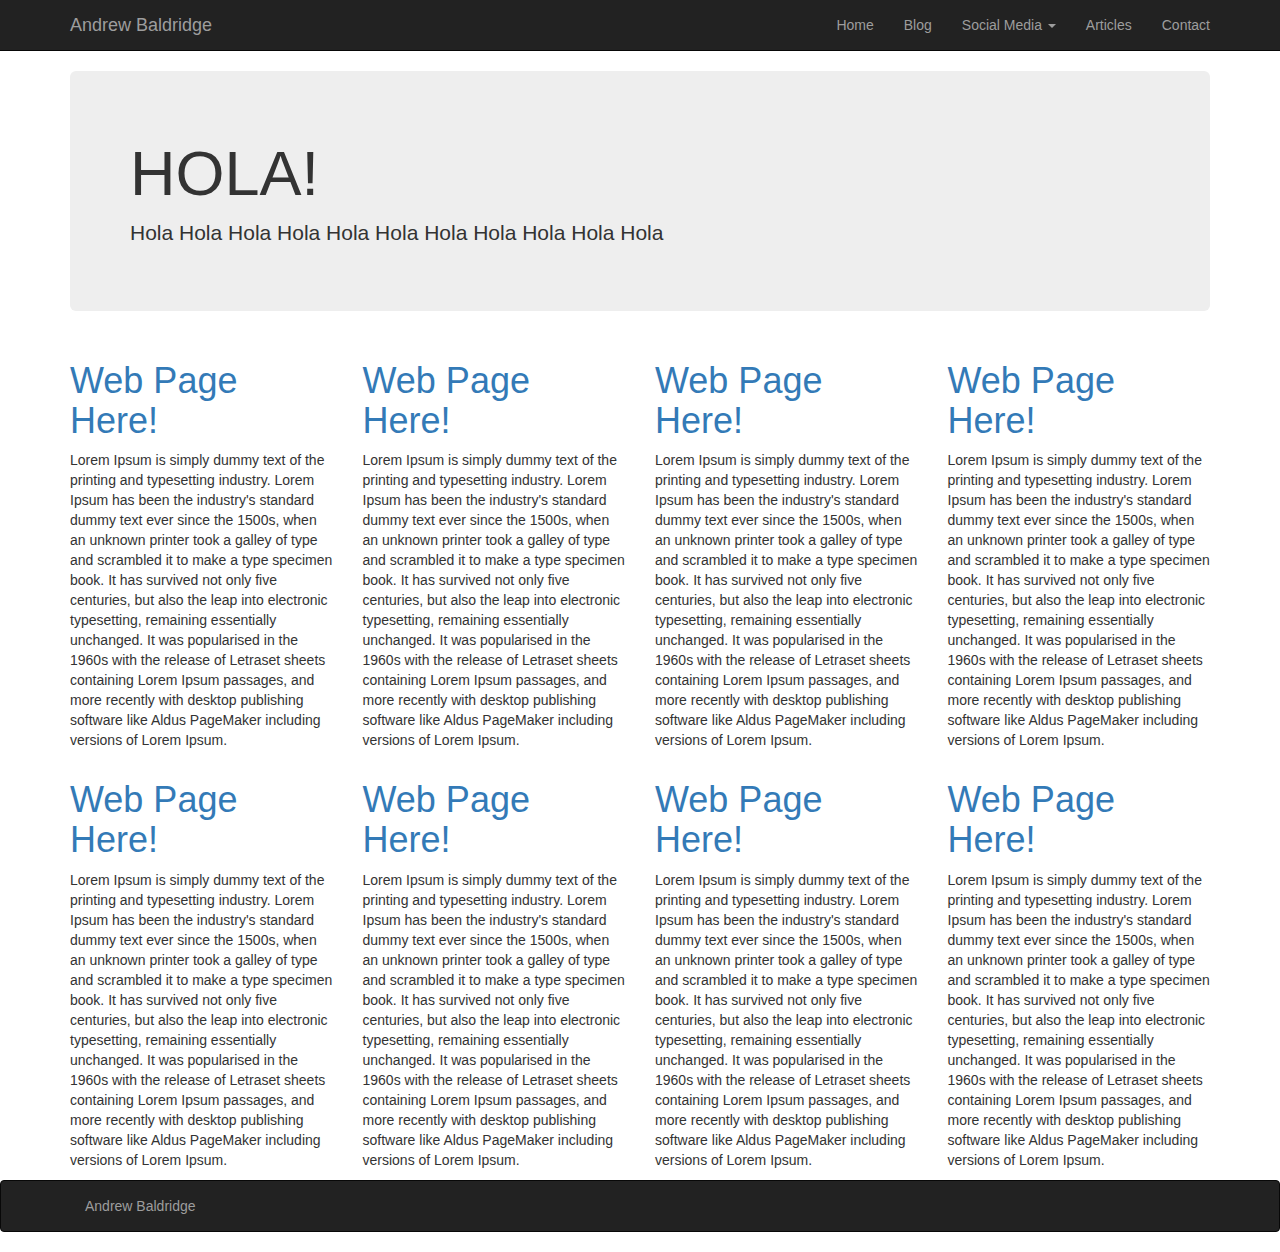
==== index.html @ 38863639 "Commit message" ====
<!DOCTYPE html>
<html>
        <head>
                <title>Homepage</title>
                <meta name="viewport" content="width=device-width, initial-scale=1.0">
                <link href = "css/bootstrap.min.css" rel = "stylesheet">
                <link href = "styles.css" rel = "stylesheet">
        </head>
        <body>
 
                <div class = "navbar navbar-inverse navbar-static-top">
                        <div class = "container">
                               
                                <a href = "#" class = "navbar-brand">Andrew Baldridge</a>
                               
                                <button class = "navbar-toggle" data-toggle = "collapse" data-target = ".navHeaderCollapse">
                                        <span class = "icon-bar"></span>
                                        <span class = "icon-bar"></span>
                                        <span class = "icon-bar"></span>
                                </button>
                               
                                <div class = "collapse navbar-collapse navHeaderCollapse">
                               
                                        <ul class = "nav navbar-nav navbar-right">
                                       
                                                <li><a href = "#">Home</a></li>
                                                <li><a href = "Blog.html">Blog</a></li>
                                                <li class = "dropdown">
                                                       
                                                        <a href = "#" class = "dropdown-toggle" data-toggle = "dropdown">Social Media <b class = "caret"></b></a>
                                                        <ul class = "dropdown-menu">
                                                                <li><a href = "#">Twitter</a></li>
                                                                <li><a href = "#">Facebook</a></li>
                                                                <li><a href = "#">Google+</a></li>
                                                                <li><a href = "#">Instagram</a></li>
                                                        </ul>
                                               
                                                </li>
                                                <li><a href = "Articles.html">Articles</a></li>
                                                <li><a href = "#">Contact</a></li>
                                       
                                        </ul>
                               
                                </div>
                               
                        </div>
                </div>
				<div class ="container">
					<div class = "jumbotron">
						<h1> HOLA! </h1>
						<p>Hola Hola Hola Hola Hola Hola Hola Hola Hola Hola Hola </p>
					</div>
				
				</div>
				<div class ="container">
					<div class = "row">
						<div class = "col-md-3">
							<h1><a href = "#">Web Page Here!</a></h1>
							<p>Lorem Ipsum is simply dummy text of the printing and typesetting industry. Lorem Ipsum has been the industry's 
							standard dummy text ever since the 1500s, when an unknown printer took a galley of type and scrambled it to make a type 
							specimen book. It has survived not only five centuries, but also the leap into electronic typesetting, remaining essentially 
							unchanged. It was popularised in the 1960s with the release of Letraset sheets containing Lorem Ipsum passages, and more recently
							with desktop publishing software like Aldus PageMaker including versions of Lorem Ipsum.</p>
						</div>
						<div class = "col-md-3">
							<h1><a href = "#">Web Page Here!</a></h1>
							<p>Lorem Ipsum is simply dummy text of the printing and typesetting industry. Lorem Ipsum has been the industry's 
							standard dummy text ever since the 1500s, when an unknown printer took a galley of type and scrambled it to make a type 
							specimen book. It has survived not only five centuries, but also the leap into electronic typesetting, remaining essentially 
							unchanged. It was popularised in the 1960s with the release of Letraset sheets containing Lorem Ipsum passages, and more recently
							with desktop publishing software like Aldus PageMaker including versions of Lorem Ipsum.</p>
						</div>
						<div class = "col-md-3">
							<h1><a href = "#">Web Page Here!</a></h1>
							<p>Lorem Ipsum is simply dummy text of the printing and typesetting industry. Lorem Ipsum has been the industry's 
							standard dummy text ever since the 1500s, when an unknown printer took a galley of type and scrambled it to make a type 
							specimen book. It has survived not only five centuries, but also the leap into electronic typesetting, remaining essentially 
							unchanged. It was popularised in the 1960s with the release of Letraset sheets containing Lorem Ipsum passages, and more recently
							with desktop publishing software like Aldus PageMaker including versions of Lorem Ipsum.</p>
						</div>
						<div class = "col-md-3">
							<h1><a href = "#">Web Page Here!</a></h1>
							<p>Lorem Ipsum is simply dummy text of the printing and typesetting industry. Lorem Ipsum has been the industry's 
							standard dummy text ever since the 1500s, when an unknown printer took a galley of type and scrambled it to make a type 
							specimen book. It has survived not only five centuries, but also the leap into electronic typesetting, remaining essentially 
							unchanged. It was popularised in the 1960s with the release of Letraset sheets containing Lorem Ipsum passages, and more recently
							with desktop publishing software like Aldus PageMaker including versions of Lorem Ipsum.</p>
						</div>
					</div>
					<div class = "row">
						<div class = "col-md-3">
							<h1><a href = "#">Web Page Here!</a></h1>
							<p>Lorem Ipsum is simply dummy text of the printing and typesetting industry. Lorem Ipsum has been the industry's 
							standard dummy text ever since the 1500s, when an unknown printer took a galley of type and scrambled it to make a type 
							specimen book. It has survived not only five centuries, but also the leap into electronic typesetting, remaining essentially 
							unchanged. It was popularised in the 1960s with the release of Letraset sheets containing Lorem Ipsum passages, and more recently
							with desktop publishing software like Aldus PageMaker including versions of Lorem Ipsum.</p>
						</div>
						<div class = "col-md-3">
							<h1><a href = "#">Web Page Here!</a></h1>
							<p>Lorem Ipsum is simply dummy text of the printing and typesetting industry. Lorem Ipsum has been the industry's 
							standard dummy text ever since the 1500s, when an unknown printer took a galley of type and scrambled it to make a type 
							specimen book. It has survived not only five centuries, but also the leap into electronic typesetting, remaining essentially 
							unchanged. It was popularised in the 1960s with the release of Letraset sheets containing Lorem Ipsum passages, and more recently
							with desktop publishing software like Aldus PageMaker including versions of Lorem Ipsum.</p>
						</div>
						<div class = "col-md-3">
							<h1><a href = "#">Web Page Here!</a></h1>
							<p>Lorem Ipsum is simply dummy text of the printing and typesetting industry. Lorem Ipsum has been the industry's 
							standard dummy text ever since the 1500s, when an unknown printer took a galley of type and scrambled it to make a type 
							specimen book. It has survived not only five centuries, but also the leap into electronic typesetting, remaining essentially 
							unchanged. It was popularised in the 1960s with the release of Letraset sheets containing Lorem Ipsum passages, and more recently
							with desktop publishing software like Aldus PageMaker including versions of Lorem Ipsum.</p>
						</div>
						<div class = "col-md-3">
							<h1><a href = "#">Web Page Here!</a></h1>
							<p>Lorem Ipsum is simply dummy text of the printing and typesetting industry. Lorem Ipsum has been the industry's 
							standard dummy text ever since the 1500s, when an unknown printer took a galley of type and scrambled it to make a type 
							specimen book. It has survived not only five centuries, but also the leap into electronic typesetting, remaining essentially 
							unchanged. It was popularised in the 1960s with the release of Letraset sheets containing Lorem Ipsum passages, and more recently
							with desktop publishing software like Aldus PageMaker including versions of Lorem Ipsum.</p>
						</div>
					</div>
				</div>
				<div class = "navbar navbar-inverse navbar-static-bottom">
					<div class = "container">
						<p class = "navbar-text">Andrew Baldridge</p>
					</div>
				</div>
				
                <script src = "http://ajax.googleapis.com/ajax/libs/jquery/1.10.2/jquery.min.js"></script>
                <script src = "js/bootstrap.js"></script>
               
        </body>
</html>
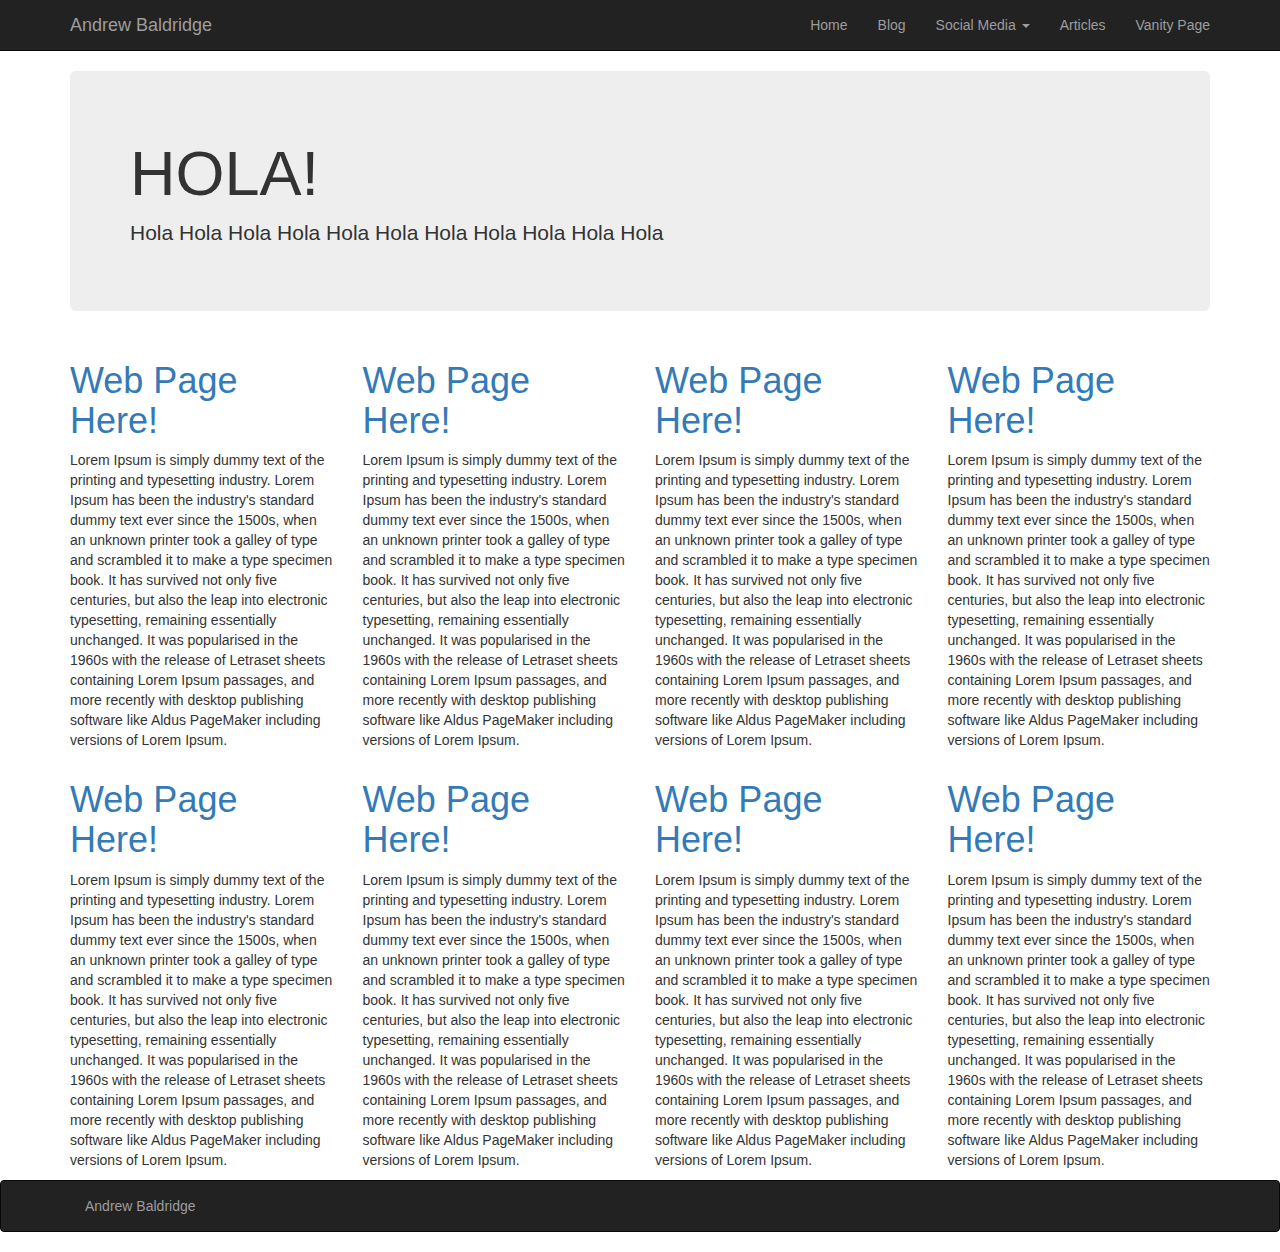
==== commit 047904e8: "Commit Message" ====
--- a/index.html
+++ b/index.html
@@ -37,7 +37,7 @@
                                                
                                                 </li>
                                                 <li><a href = "Articles.html">Articles</a></li>
-                                                <li><a href = "#">Contact</a></li>
+                                                <li><a href = "Home.html">Vanity Page</a></li>
                                        
                                         </ul>
                                
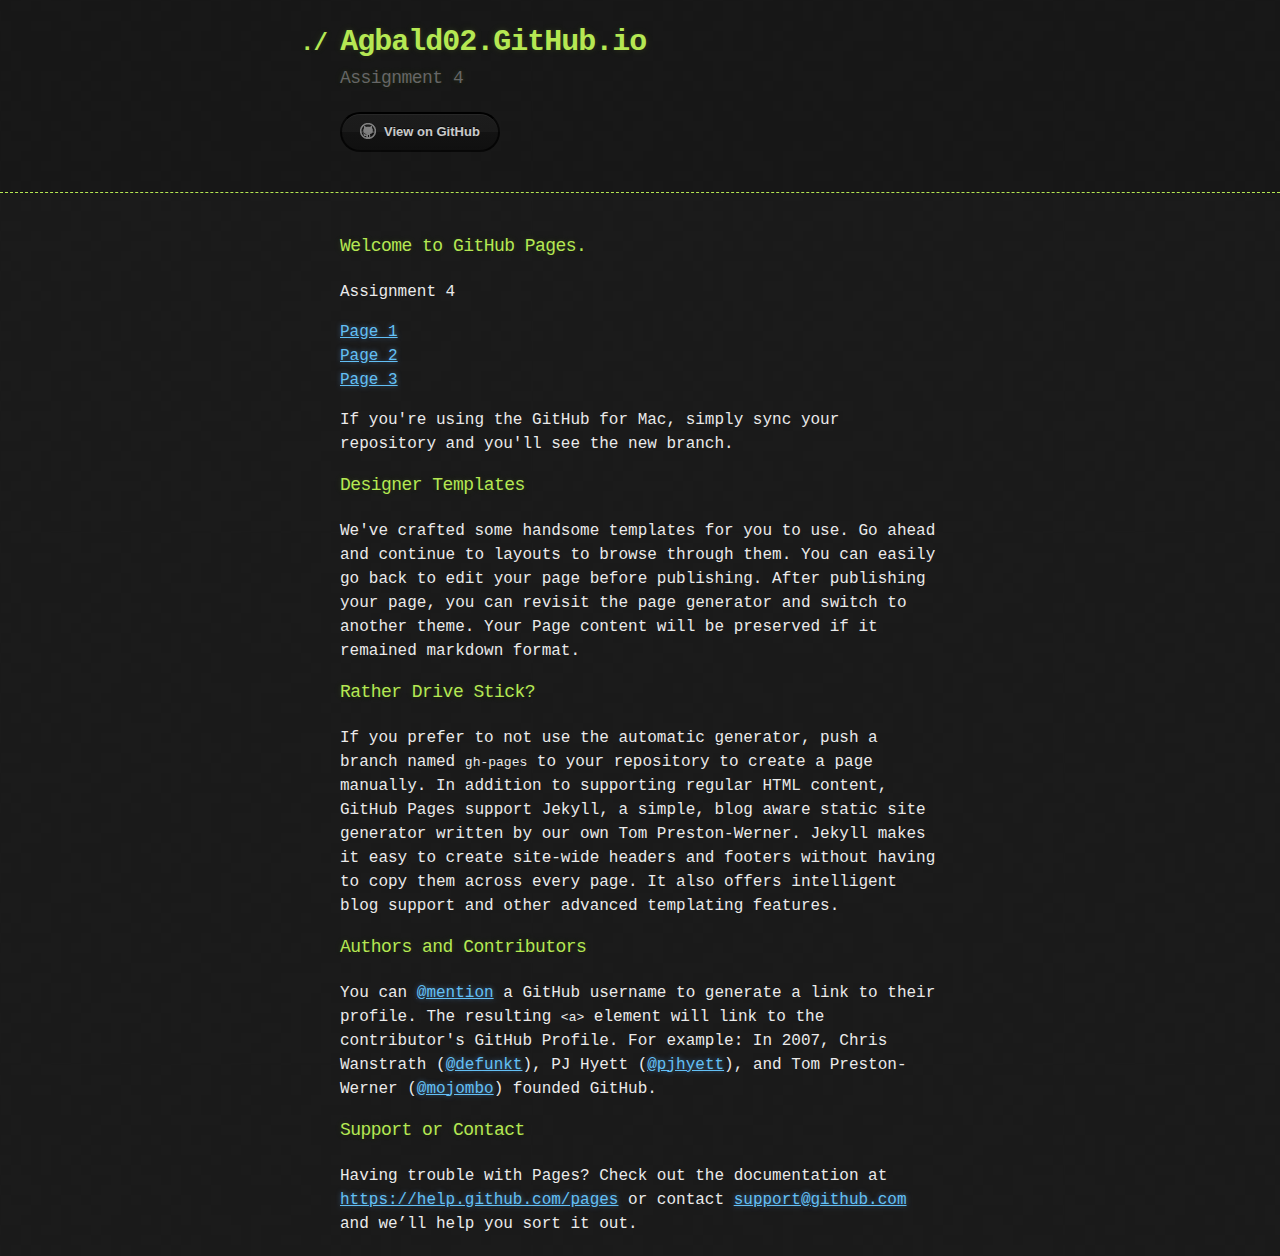
==== commit a55c187b: "Commit Message" ====
--- a/index.html
+++ b/index.html
@@ -1,135 +1,66 @@
-<!DOCTYPE html>
+﻿<!DOCTYPE html>
 <html>
-        <head>
-                <title>Homepage</title>
-                <meta name="viewport" content="width=device-width, initial-scale=1.0">
-                <link href = "css/bootstrap.min.css" rel = "stylesheet">
-                <link href = "styles.css" rel = "stylesheet">
-        </head>
-        <body>
- 
-                <div class = "navbar navbar-inverse navbar-static-top">
-                        <div class = "container">
-                               
-                                <a href = "#" class = "navbar-brand">Andrew Baldridge</a>
-                               
-                                <button class = "navbar-toggle" data-toggle = "collapse" data-target = ".navHeaderCollapse">
-                                        <span class = "icon-bar"></span>
-                                        <span class = "icon-bar"></span>
-                                        <span class = "icon-bar"></span>
-                                </button>
-                               
-                                <div class = "collapse navbar-collapse navHeaderCollapse">
-                               
-                                        <ul class = "nav navbar-nav navbar-right">
-                                       
-                                                <li><a href = "#">Home</a></li>
-                                                <li><a href = "Blog.html">Blog</a></li>
-                                                <li class = "dropdown">
-                                                       
-                                                        <a href = "#" class = "dropdown-toggle" data-toggle = "dropdown">Social Media <b class = "caret"></b></a>
-                                                        <ul class = "dropdown-menu">
-                                                                <li><a href = "#">Twitter</a></li>
-                                                                <li><a href = "#">Facebook</a></li>
-                                                                <li><a href = "#">Google+</a></li>
-                                                                <li><a href = "#">Instagram</a></li>
-                                                        </ul>
-                                               
-                                                </li>
-                                                <li><a href = "Articles.html">Articles</a></li>
-                                                <li><a href = "Home.html">Vanity Page</a></li>
-                                       
-                                        </ul>
-                               
-                                </div>
-                               
-                        </div>
-                </div>
-				<div class ="container">
-					<div class = "jumbotron">
-						<h1> HOLA! </h1>
-						<p>Hola Hola Hola Hola Hola Hola Hola Hola Hola Hola Hola </p>
-					</div>
-				
-				</div>
-				<div class ="container">
-					<div class = "row">
-						<div class = "col-md-3">
-							<h1><a href = "#">Web Page Here!</a></h1>
-							<p>Lorem Ipsum is simply dummy text of the printing and typesetting industry. Lorem Ipsum has been the industry's 
-							standard dummy text ever since the 1500s, when an unknown printer took a galley of type and scrambled it to make a type 
-							specimen book. It has survived not only five centuries, but also the leap into electronic typesetting, remaining essentially 
-							unchanged. It was popularised in the 1960s with the release of Letraset sheets containing Lorem Ipsum passages, and more recently
-							with desktop publishing software like Aldus PageMaker including versions of Lorem Ipsum.</p>
-						</div>
-						<div class = "col-md-3">
-							<h1><a href = "#">Web Page Here!</a></h1>
-							<p>Lorem Ipsum is simply dummy text of the printing and typesetting industry. Lorem Ipsum has been the industry's 
-							standard dummy text ever since the 1500s, when an unknown printer took a galley of type and scrambled it to make a type 
-							specimen book. It has survived not only five centuries, but also the leap into electronic typesetting, remaining essentially 
-							unchanged. It was popularised in the 1960s with the release of Letraset sheets containing Lorem Ipsum passages, and more recently
-							with desktop publishing software like Aldus PageMaker including versions of Lorem Ipsum.</p>
-						</div>
-						<div class = "col-md-3">
-							<h1><a href = "#">Web Page Here!</a></h1>
-							<p>Lorem Ipsum is simply dummy text of the printing and typesetting industry. Lorem Ipsum has been the industry's 
-							standard dummy text ever since the 1500s, when an unknown printer took a galley of type and scrambled it to make a type 
-							specimen book. It has survived not only five centuries, but also the leap into electronic typesetting, remaining essentially 
-							unchanged. It was popularised in the 1960s with the release of Letraset sheets containing Lorem Ipsum passages, and more recently
-							with desktop publishing software like Aldus PageMaker including versions of Lorem Ipsum.</p>
-						</div>
-						<div class = "col-md-3">
-							<h1><a href = "#">Web Page Here!</a></h1>
-							<p>Lorem Ipsum is simply dummy text of the printing and typesetting industry. Lorem Ipsum has been the industry's 
-							standard dummy text ever since the 1500s, when an unknown printer took a galley of type and scrambled it to make a type 
-							specimen book. It has survived not only five centuries, but also the leap into electronic typesetting, remaining essentially 
-							unchanged. It was popularised in the 1960s with the release of Letraset sheets containing Lorem Ipsum passages, and more recently
-							with desktop publishing software like Aldus PageMaker including versions of Lorem Ipsum.</p>
-						</div>
-					</div>
-					<div class = "row">
-						<div class = "col-md-3">
-							<h1><a href = "#">Web Page Here!</a></h1>
-							<p>Lorem Ipsum is simply dummy text of the printing and typesetting industry. Lorem Ipsum has been the industry's 
-							standard dummy text ever since the 1500s, when an unknown printer took a galley of type and scrambled it to make a type 
-							specimen book. It has survived not only five centuries, but also the leap into electronic typesetting, remaining essentially 
-							unchanged. It was popularised in the 1960s with the release of Letraset sheets containing Lorem Ipsum passages, and more recently
-							with desktop publishing software like Aldus PageMaker including versions of Lorem Ipsum.</p>
-						</div>
-						<div class = "col-md-3">
-							<h1><a href = "#">Web Page Here!</a></h1>
-							<p>Lorem Ipsum is simply dummy text of the printing and typesetting industry. Lorem Ipsum has been the industry's 
-							standard dummy text ever since the 1500s, when an unknown printer took a galley of type and scrambled it to make a type 
-							specimen book. It has survived not only five centuries, but also the leap into electronic typesetting, remaining essentially 
-							unchanged. It was popularised in the 1960s with the release of Letraset sheets containing Lorem Ipsum passages, and more recently
-							with desktop publishing software like Aldus PageMaker including versions of Lorem Ipsum.</p>
-						</div>
-						<div class = "col-md-3">
-							<h1><a href = "#">Web Page Here!</a></h1>
-							<p>Lorem Ipsum is simply dummy text of the printing and typesetting industry. Lorem Ipsum has been the industry's 
-							standard dummy text ever since the 1500s, when an unknown printer took a galley of type and scrambled it to make a type 
-							specimen book. It has survived not only five centuries, but also the leap into electronic typesetting, remaining essentially 
-							unchanged. It was popularised in the 1960s with the release of Letraset sheets containing Lorem Ipsum passages, and more recently
-							with desktop publishing software like Aldus PageMaker including versions of Lorem Ipsum.</p>
-						</div>
-						<div class = "col-md-3">
-							<h1><a href = "#">Web Page Here!</a></h1>
-							<p>Lorem Ipsum is simply dummy text of the printing and typesetting industry. Lorem Ipsum has been the industry's 
-							standard dummy text ever since the 1500s, when an unknown printer took a galley of type and scrambled it to make a type 
-							specimen book. It has survived not only five centuries, but also the leap into electronic typesetting, remaining essentially 
-							unchanged. It was popularised in the 1960s with the release of Letraset sheets containing Lorem Ipsum passages, and more recently
-							with desktop publishing software like Aldus PageMaker including versions of Lorem Ipsum.</p>
-						</div>
-					</div>
-				</div>
-				<div class = "navbar navbar-inverse navbar-static-bottom">
-					<div class = "container">
-						<p class = "navbar-text">Andrew Baldridge</p>
-					</div>
-				</div>
-				
-                <script src = "http://ajax.googleapis.com/ajax/libs/jquery/1.10.2/jquery.min.js"></script>
-                <script src = "js/bootstrap.js"></script>
-               
-        </body>
+  <head>
+    <meta charset='utf-8'>
+    <meta http-equiv="X-UA-Compatible" content="chrome=1">
+
+    <link rel="stylesheet" type="text/css" href="stylesheets/stylesheet.css" media="screen">
+    <link rel="stylesheet" type="text/css" href="stylesheets/pygment_trac.css" media="screen">
+    <link rel="stylesheet" type="text/css" href="stylesheets/print.css" media="print">
+
+    <title>Agbald02.GitHub.io by agbald02</title>
+  </head>
+
+  <body>
+
+    <header>
+      <div class="container">
+        <h1>Agbald02.GitHub.io</h1>
+        <h2>Assignment 4</h2>
+
+        <section id="downloads">
+          <a href="https://github.com/agbald02" class="btn btn-github"><span class="icon"></span>View on GitHub</a>
+        </section>
+      </div>
+    </header>
+
+    <div class="container">
+      <section id="main_content">
+        <h3>
+<a id="welcome-to-github-pages" class="anchor" href="#welcome-to-github-pages" aria-hidden="true"><span class="octicon octicon-link"></span></a>Welcome to GitHub Pages.</h3>
+
+<p>Assignment 4</p>
+
+<a href = "Index.html">Page 1</a>
+<br>
+<a href = "Blog.html">Page 2</a>
+<br>
+<a href = "Articles.html">Page 3</a>
+
+<p>If you're using the GitHub for Mac, simply sync your repository and you'll see the new branch.</p>
+
+<h3>
+<a id="designer-templates" class="anchor" href="#designer-templates" aria-hidden="true"><span class="octicon octicon-link"></span></a>Designer Templates</h3>
+
+<p>We've crafted some handsome templates for you to use. Go ahead and continue to layouts to browse through them. You can easily go back to edit your page before publishing. After publishing your page, you can revisit the page generator and switch to another theme. Your Page content will be preserved if it remained markdown format.</p>
+
+<h3>
+<a id="rather-drive-stick" class="anchor" href="#rather-drive-stick" aria-hidden="true"><span class="octicon octicon-link"></span></a>Rather Drive Stick?</h3>
+
+<p>If you prefer to not use the automatic generator, push a branch named <code>gh-pages</code> to your repository to create a page manually. In addition to supporting regular HTML content, GitHub Pages support Jekyll, a simple, blog aware static site generator written by our own Tom Preston-Werner. Jekyll makes it easy to create site-wide headers and footers without having to copy them across every page. It also offers intelligent blog support and other advanced templating features.</p>
+
+<h3>
+<a id="authors-and-contributors" class="anchor" href="#authors-and-contributors" aria-hidden="true"><span class="octicon octicon-link"></span></a>Authors and Contributors</h3>
+
+<p>You can <a href="https://github.com/blog/821" class="user-mention">@mention</a> a GitHub username to generate a link to their profile. The resulting <code>&lt;a&gt;</code> element will link to the contributor's GitHub Profile. For example: In 2007, Chris Wanstrath (<a href="https://github.com/defunkt" class="user-mention">@defunkt</a>), PJ Hyett (<a href="https://github.com/pjhyett" class="user-mention">@pjhyett</a>), and Tom Preston-Werner (<a href="https://github.com/mojombo" class="user-mention">@mojombo</a>) founded GitHub.</p>
+
+<h3>
+<a id="support-or-contact" class="anchor" href="#support-or-contact" aria-hidden="true"><span class="octicon octicon-link"></span></a>Support or Contact</h3>
+
+<p>Having trouble with Pages? Check out the documentation at <a href="https://help.github.com/pages">https://help.github.com/pages</a> or contact <a href="mailto:support@github.com">support@github.com</a> and we’ll help you sort it out.</p>
+      </section>
+    </div>
+
+    
+  </body>
 </html>--- a/stylesheets/stylesheet.css
+++ b/stylesheets/stylesheet.css
@@ -0,0 +1,247 @@
+body {
+  margin: 0;
+  padding: 0;
+  background: #151515 url("../images/bkg.png") 0 0;
+  color: #eaeaea;
+  font: 16px;
+  line-height: 1.5;
+  font-family: Monaco, "Bitstream Vera Sans Mono", "Lucida Console", Terminal, monospace;
+}
+
+/* General & 'Reset' Stuff */
+
+.container {
+  width: 90%;
+  max-width: 600px;
+  margin: 0 auto;
+}
+
+section {
+  display: block;
+  margin: 0 0 20px 0;
+}
+
+h1, h2, h3, h4, h5, h6 {
+  margin: 0 0 20px;
+}
+
+li {
+  line-height: 1.4 ;
+}
+
+/* Header, <header>
+   header   - container
+   h1       - project name
+   h2       - project description
+*/
+
+header {
+  background: rgba(0, 0, 0, 0.1);
+  width: 100%;
+  border-bottom: 1px dashed #b5e853;
+  padding: 20px 0;
+  margin: 0 0 40px 0;
+}
+
+header h1 {
+  font-size: 30px;
+  line-height: 1.5;
+  margin: 0 0 0 -40px;
+  font-weight: bold;
+  font-family: Monaco, "Bitstream Vera Sans Mono", "Lucida Console", Terminal, monospace;
+  color: #b5e853;
+  text-shadow: 0 1px 1px rgba(0, 0, 0, 0.1),
+               0 0 5px rgba(181, 232, 83, 0.1),
+               0 0 10px rgba(181, 232, 83, 0.1);
+  letter-spacing: -1px;
+  -webkit-font-smoothing: antialiased;
+}
+
+header h1:before {
+  content: "./ ";
+  font-size: 24px;
+}
+
+header h2 {
+  font-size: 18px;
+  font-weight: 300;
+  color: #666;
+}
+
+#downloads .btn {
+  display: inline-block;
+  text-align: center;
+  margin: 0;
+}
+
+/* Main Content
+*/
+
+#main_content {
+  width: 100%;
+  -webkit-font-smoothing: antialiased;
+}
+section img {
+  max-width: 100%
+}
+
+h1, h2, h3, h4, h5, h6 {
+  font-weight: normal;
+  font-family: Monaco, "Bitstream Vera Sans Mono", "Lucida Console", Terminal, monospace;
+  color: #b5e853;
+  letter-spacing: -0.03em;
+  text-shadow: 0 1px 1px rgba(0, 0, 0, 0.1),
+               0 0 5px rgba(181, 232, 83, 0.1),
+               0 0 10px rgba(181, 232, 83, 0.1);
+}
+
+#main_content h1 {
+  font-size: 30px;
+}
+
+#main_content h2 {
+  font-size: 24px;
+}
+
+#main_content h3 {
+  font-size: 18px;
+}
+
+#main_content h4 {
+  font-size: 14px;
+}
+
+#main_content h5 {
+  font-size: 12px;
+  text-transform: uppercase;
+  margin: 0 0 5px 0;
+}
+
+#main_content h6 {
+  font-size: 12px;
+  text-transform: uppercase;
+  color: #999;
+  margin: 0 0 5px 0;
+}
+
+dt {
+  font-style: italic;
+  font-weight: bold;
+}
+
+ul li {
+  list-style: none;
+}
+
+ul li:before {
+  content: ">>";
+  font-family: Monaco, "Bitstream Vera Sans Mono", "Lucida Console", Terminal, monospace;
+  font-size: 13px;
+  color: #b5e853;
+  margin-left: -37px;
+  margin-right: 21px;
+  line-height: 16px;
+}
+
+blockquote {
+  color: #aaa;
+  padding-left: 10px;
+  border-left: 1px dotted #666;
+}
+
+pre {
+  background: rgba(0, 0, 0, 0.9);
+  border: 1px solid rgba(255, 255, 255, 0.15);
+  padding: 10px;
+  font-size: 14px;
+  color: #b5e853;
+  border-radius: 2px;
+  -moz-border-radius: 2px;
+  -webkit-border-radius: 2px;
+  text-wrap: normal;
+  overflow: auto;
+  overflow-y: hidden;
+}
+
+table {
+  width: 100%;
+  margin: 0 0 20px 0;
+}
+
+th {
+  text-align: left;
+  border-bottom: 1px dashed #b5e853;
+  padding: 5px 10px;
+}
+
+td {
+  padding: 5px 10px;
+}
+
+hr {
+  height: 0;
+  border: 0;
+  border-bottom: 1px dashed #b5e853;
+  color: #b5e853;
+}
+
+/* Buttons
+*/
+
+.btn {
+  display: inline-block;
+  background: -webkit-linear-gradient(top, rgba(40, 40, 40, 0.3), rgba(35, 35, 35, 0.3) 50%, rgba(10, 10, 10, 0.3) 50%, rgba(0, 0, 0, 0.3));
+  padding: 8px 18px;
+  border-radius: 50px;
+  border: 2px solid rgba(0, 0, 0, 0.7);
+  border-bottom: 2px solid rgba(0, 0, 0, 0.7);
+  border-top: 2px solid rgba(0, 0, 0, 1);
+  color: rgba(255, 255, 255, 0.8);
+  font-family: Helvetica, Arial, sans-serif;
+  font-weight: bold;
+  font-size: 13px;
+  text-decoration: none;
+  text-shadow: 0 -1px 0 rgba(0, 0, 0, 0.75);
+  box-shadow: inset 0 1px 0 rgba(255, 255, 255, 0.05);
+}
+
+.btn:hover {
+  background: -webkit-linear-gradient(top, rgba(40, 40, 40, 0.6), rgba(35, 35, 35, 0.6) 50%, rgba(10, 10, 10, 0.8) 50%, rgba(0, 0, 0, 0.8));
+}
+
+.btn .icon {
+  display: inline-block;
+  width: 16px;
+  height: 16px;
+  margin: 1px 8px 0 0;
+  float: left;
+}
+
+.btn-github .icon {
+  opacity: 0.6;
+  background: url("../images/blacktocat.png") 0 0 no-repeat;
+}
+
+/* Links
+   a, a:hover, a:visited
+*/
+
+a {
+  color: #63c0f5;
+  text-shadow: 0 0 5px rgba(104, 182, 255, 0.5);
+}
+
+/* Clearfix */
+
+.cf:before, .cf:after {
+  content:"";
+  display:table;
+}
+
+.cf:after {
+  clear:both;
+}
+
+.cf {
+  zoom:1;
+}--- a/stylesheets/pygment_trac.css
+++ b/stylesheets/pygment_trac.css
@@ -0,0 +1,68 @@
+.highlight .c { color: #999988; font-style: italic } /* Comment */
+.highlight .err { color: #a61717; background-color: #e3d2d2 } /* Error */
+.highlight .k { font-weight: bold } /* Keyword */
+.highlight .o { font-weight: bold } /* Operator */
+.highlight .cm { color: #999988; font-style: italic } /* Comment.Multiline */
+.highlight .cp { color: #999999; font-weight: bold } /* Comment.Preproc */
+.highlight .c1 { color: #999988; font-style: italic } /* Comment.Single */
+.highlight .cs { color: #999999; font-weight: bold; font-style: italic } /* Comment.Special */
+.highlight .gd { color: #000000; background-color: #ffdddd } /* Generic.Deleted */
+.highlight .gd .x { color: #000000; background-color: #ffaaaa } /* Generic.Deleted.Specific */
+.highlight .ge { font-style: italic } /* Generic.Emph */
+.highlight .gr { color: #aa0000 } /* Generic.Error */
+.highlight .gh { color: #999999 } /* Generic.Heading */
+.highlight .gi { color: #000000; background-color: #ddffdd } /* Generic.Inserted */
+.highlight .gi .x { color: #000000; background-color: #aaffaa } /* Generic.Inserted.Specific */
+.highlight .go { color: #888888 } /* Generic.Output */
+.highlight .gp { color: #555555 } /* Generic.Prompt */
+.highlight .gs { font-weight: bold } /* Generic.Strong */
+.highlight .gu { color: #800080; font-weight: bold; } /* Generic.Subheading */
+.highlight .gt { color: #aa0000 } /* Generic.Traceback */
+.highlight .kc { font-weight: bold } /* Keyword.Constant */
+.highlight .kd { font-weight: bold } /* Keyword.Declaration */
+.highlight .kn { font-weight: bold } /* Keyword.Namespace */
+.highlight .kp { font-weight: bold } /* Keyword.Pseudo */
+.highlight .kr { font-weight: bold } /* Keyword.Reserved */
+.highlight .kt { color: #445588; font-weight: bold } /* Keyword.Type */
+.highlight .m { color: #009999 } /* Literal.Number */
+.highlight .s { color: #d14 } /* Literal.String */
+.highlight .na { color: #008080 } /* Name.Attribute */
+.highlight .nb { color: #0086B3 } /* Name.Builtin */
+.highlight .nc { color: #445588; font-weight: bold } /* Name.Class */
+.highlight .no { color: #008080 } /* Name.Constant */
+.highlight .ni { color: #800080 } /* Name.Entity */
+.highlight .ne { color: #990000; font-weight: bold } /* Name.Exception */
+.highlight .nf { color: #990000; font-weight: bold } /* Name.Function */
+.highlight .nn { color: #555555 } /* Name.Namespace */
+.highlight .nt { color: #CBDFFF } /* Name.Tag */
+.highlight .nv { color: #008080 } /* Name.Variable */
+.highlight .ow { font-weight: bold } /* Operator.Word */
+.highlight .w { color: #bbbbbb } /* Text.Whitespace */
+.highlight .mf { color: #009999 } /* Literal.Number.Float */
+.highlight .mh { color: #009999 } /* Literal.Number.Hex */
+.highlight .mi { color: #009999 } /* Literal.Number.Integer */
+.highlight .mo { color: #009999 } /* Literal.Number.Oct */
+.highlight .sb { color: #d14 } /* Literal.String.Backtick */
+.highlight .sc { color: #d14 } /* Literal.String.Char */
+.highlight .sd { color: #d14 } /* Literal.String.Doc */
+.highlight .s2 { color: #d14 } /* Literal.String.Double */
+.highlight .se { color: #d14 } /* Literal.String.Escape */
+.highlight .sh { color: #d14 } /* Literal.String.Heredoc */
+.highlight .si { color: #d14 } /* Literal.String.Interpol */
+.highlight .sx { color: #d14 } /* Literal.String.Other */
+.highlight .sr { color: #009926 } /* Literal.String.Regex */
+.highlight .s1 { color: #d14 } /* Literal.String.Single */
+.highlight .ss { color: #990073 } /* Literal.String.Symbol */
+.highlight .bp { color: #999999 } /* Name.Builtin.Pseudo */
+.highlight .vc { color: #008080 } /* Name.Variable.Class */
+.highlight .vg { color: #008080 } /* Name.Variable.Global */
+.highlight .vi { color: #008080 } /* Name.Variable.Instance */
+.highlight .il { color: #009999 } /* Literal.Number.Integer.Long */
+
+.type-csharp .highlight .k { color: #0000FF }
+.type-csharp .highlight .kt { color: #0000FF }
+.type-csharp .highlight .nf { color: #000000; font-weight: normal }
+.type-csharp .highlight .nc { color: #2B91AF }
+.type-csharp .highlight .nn { color: #000000 }
+.type-csharp .highlight .s { color: #A31515 }
+.type-csharp .highlight .sc { color: #A31515 }
--- a/stylesheets/print.css
+++ b/stylesheets/print.css
@@ -0,0 +1,34 @@
+* {
+  background: none !important;
+  color: #333 !important;
+}
+
+h1,h2,h3,h4,h5,h6 {
+  color: #7c334f !important;
+}
+
+a {
+  color: #417090 !important;
+}
+
+#main_content > .header-level-1:first-child,
+#main_content > .header-level-2:first-child,
+#main_content > .header-level-3:first-child,
+#main_content > .header-level-4:first-child,
+#main_content > .header-level-5:first-child,
+#main_content > .header-level-6:first-child {
+  margin-top: 10px !important;
+}
+
+#forkme_banner,
+#downloads,
+.left-tail,
+.right-tail
+{
+display: none !important;
+
+}
+
+.ribbon-inner,.ribbon-outer {
+  border: 0 !important;
+}
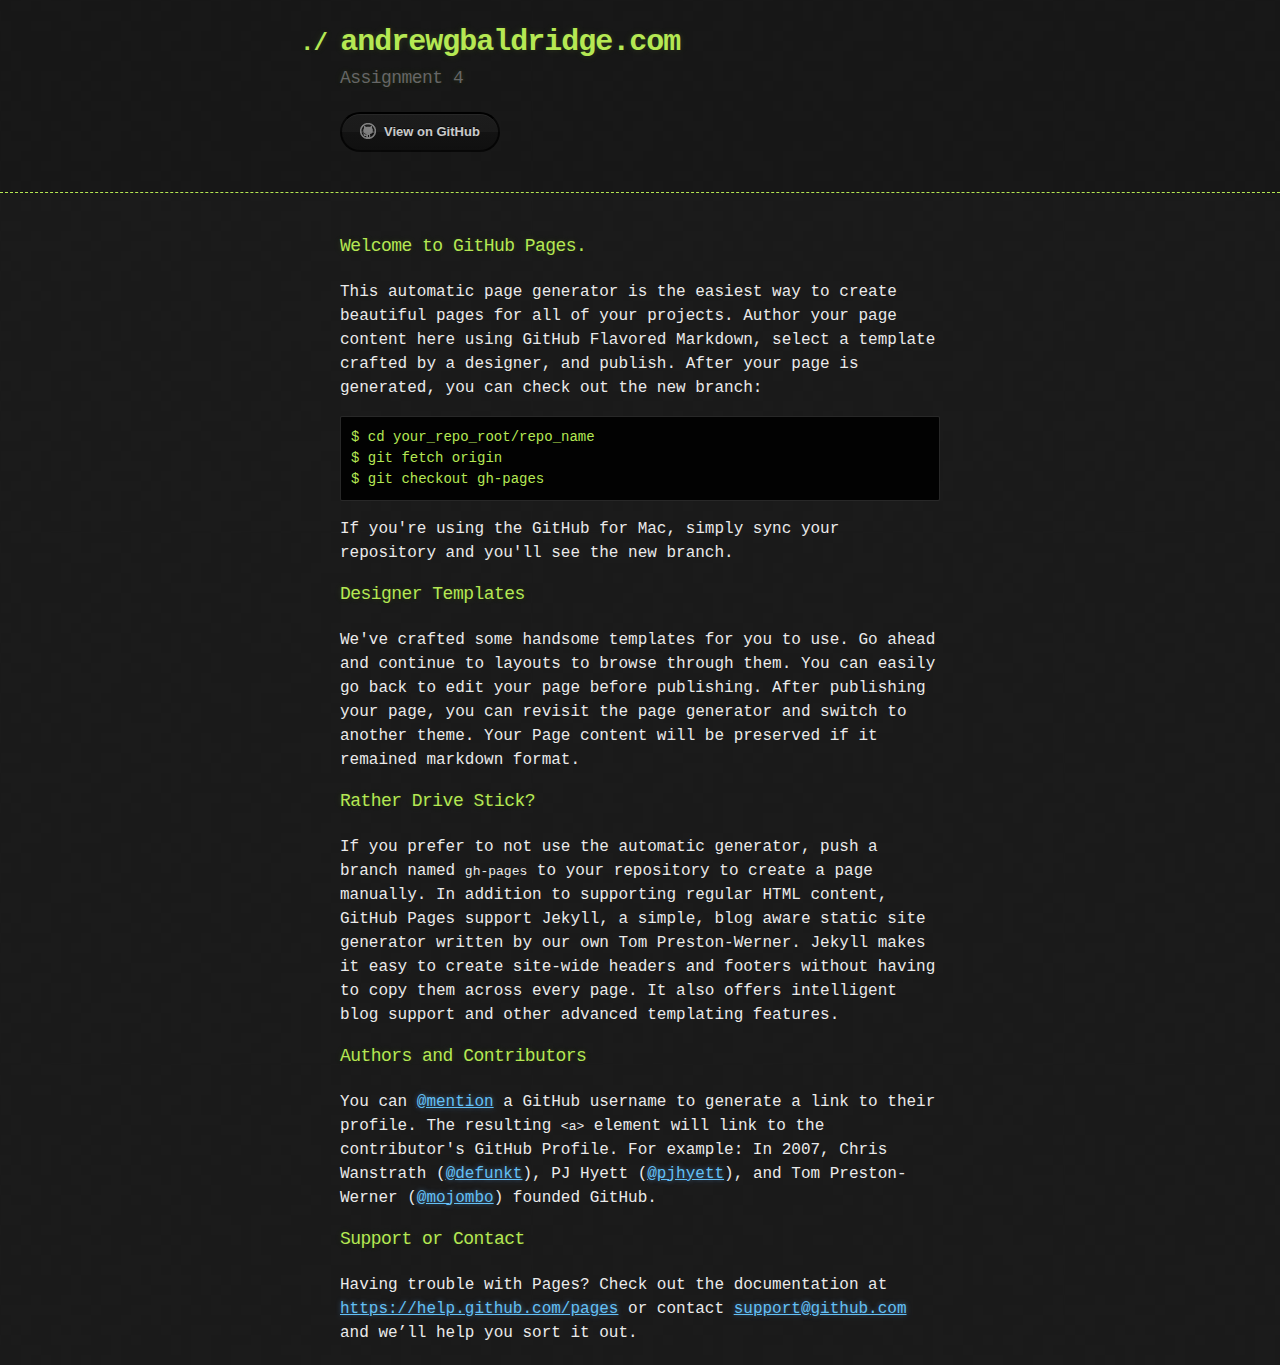
==== commit 29548b10: "Replace master branch with page content via GitHub" ====
--- a/index.html
+++ b/index.html
@@ -1,4 +1,4 @@
-﻿<!DOCTYPE html>
+<!DOCTYPE html>
 <html>
   <head>
     <meta charset='utf-8'>
@@ -8,14 +8,14 @@
     <link rel="stylesheet" type="text/css" href="stylesheets/pygment_trac.css" media="screen">
     <link rel="stylesheet" type="text/css" href="stylesheets/print.css" media="print">
 
-    <title>Agbald02.GitHub.io by agbald02</title>
+    <title>andrewgbaldridge.com by agbald02</title>
   </head>
 
   <body>
 
     <header>
       <div class="container">
-        <h1>Agbald02.GitHub.io</h1>
+        <h1>andrewgbaldridge.com</h1>
         <h2>Assignment 4</h2>
 
         <section id="downloads">
@@ -29,13 +29,12 @@
         <h3>
 <a id="welcome-to-github-pages" class="anchor" href="#welcome-to-github-pages" aria-hidden="true"><span class="octicon octicon-link"></span></a>Welcome to GitHub Pages.</h3>
 
-<p>Assignment 4</p>
+<p>This automatic page generator is the easiest way to create beautiful pages for all of your projects. Author your page content here using GitHub Flavored Markdown, select a template crafted by a designer, and publish. After your page is generated, you can check out the new branch:</p>
 
-<a href = "Index.html">Page 1</a>
-<br>
-<a href = "Blog.html">Page 2</a>
-<br>
-<a href = "Articles.html">Page 3</a>
+<pre><code>$ cd your_repo_root/repo_name
+$ git fetch origin
+$ git checkout gh-pages
+</code></pre>
 
 <p>If you're using the GitHub for Mac, simply sync your repository and you'll see the new branch.</p>
 
